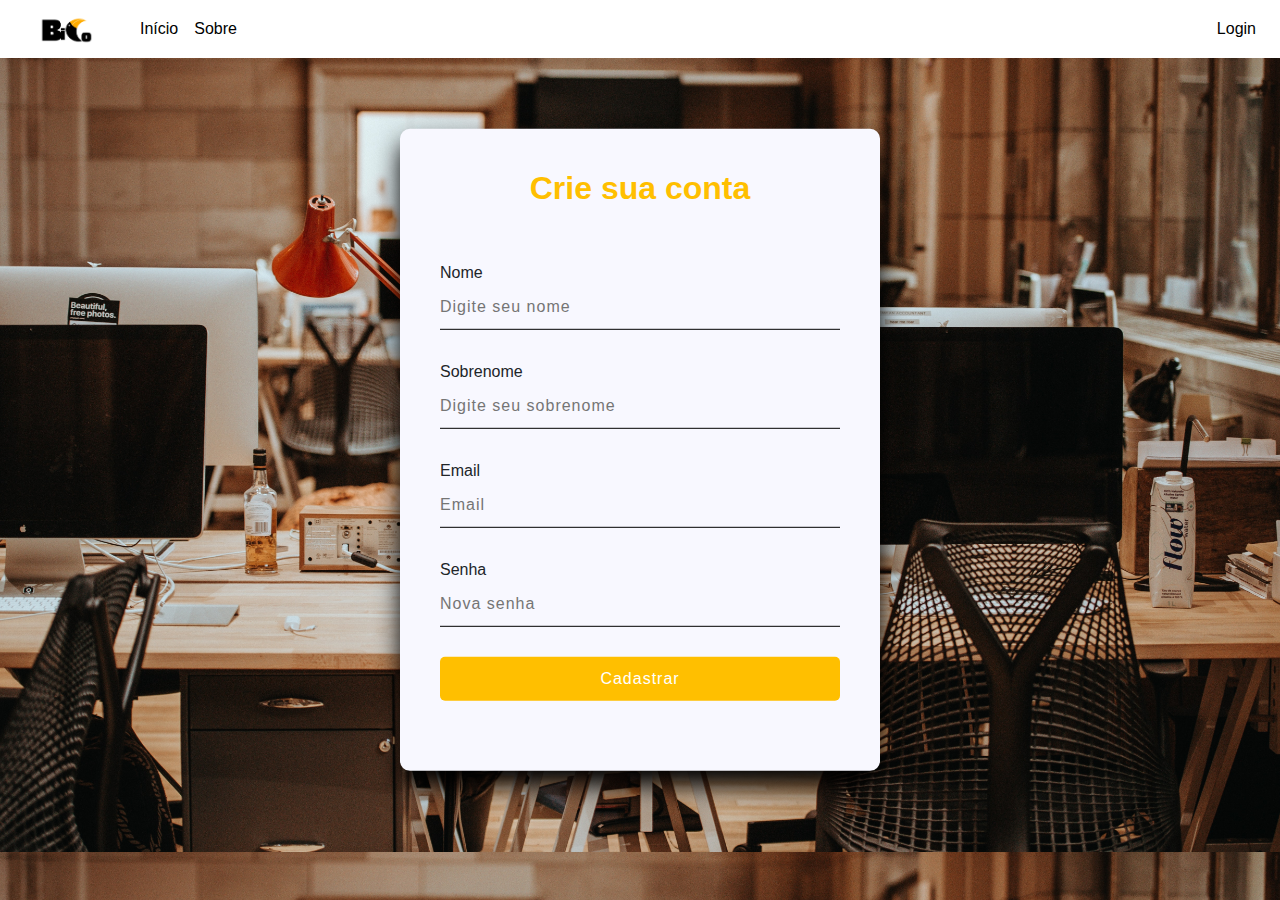
==== Bico.com-master/Bico.com/cadastro.html @ 6fdbecc5 "Add files via upload" ====
<!doctype html>
<html lang="pt-br">
    <link rel="stylesheet" type="text/css" href="css/bootstrap.min.css">
    <link rel="stylesheet" type="text/css" href="css/cadastro-style.css">
       <script
  src="https://code.jquery.com/jquery-3.4.1.js"
  integrity="sha256-WpOohJOqMqqyKL9FccASB9O0KwACQJpFTUBLTYOVvVU="
  crossorigin="anonymous"></script>
     <script src="js/bootstrap.min.js"></script>


    <head>
        <meta charset="utf-8">
        <meta name="viewport" content="width=device-width, initial-scale=1, shrink-to-fit=no">
        <title>Bico.com Cadastre-se</title>
    </head>
    
    <body>
        
            <header>
        <nav class="navbar navbar-expand-lg">   
            <a class="navbar-brand" href="index.html"><img src="css/img/logo.png" width="100" height="30"></a>
              <button class="navbar-toggler" type="button" data-toggle="collapse" data-target="#navbarSupportedContent" aria-controls="navbarSupportedContent" aria-expanded="false" aria-label="Toggle navigation">
                <span class="navbar-toggler-icon"></span>
              </button>
            
            <div class="collapse navbar-collapse" id="navbarSupportedContent">
                <ul class="navbar-nav mr-auto">
                    <li class="nav-item active">
                        <a class="nav-link" href="#">Início <span class="sr-only">(current)</span></a>
                    </li>
                 <li class="nav-item">
                    <a class="nav-link" href="#">Sobre</a>
                 </li>
                </ul>
                
                <ul class="navbar-nav">
                    <li class="nav-item">
                        <a class="nav-link" href="login.html">Login</a>
                    </li>
                
                </ul>
            </div>
           </nav>
           
           </header>
    
           <form>

            <div class="box">

                <h2>Crie sua conta</h2>
        

                <div class="inputBox">

                    <br>

                    <label>Nome</label><br>
                    <input type="text" name="nome" placeholder="Digite seu nome" required=""><br>

                    <label>Sobrenome</label><br>
                    <input type="text" name="sb" placeholder="Digite seu sobrenome" required=""><br>

                    <label>Email</label><br>
                    <input type="email" name="email" placeholder="Email" required=""><br>

                    <label>Senha</label><br>
                    <input type="password" name="senha" placeholder="Nova senha" required=""><br>

                    <input type="submit" name="Cadastrar" value="Cadastrar">

                </div>

            </div>

        </form>
        
        
    
    </body>

    
</html>
---- Bico.com-master/Bico.com/css/cadastro-style.css ----
body{
    margin: 0;
    padding: 0;
    background:url(img/work.jpg);
    background-size: cover;
}

nav{
    background-color: #fff;
}

nav a:hover{
    color: #ffbf00;
}

a{
    color:black;
}


div.box{
	position: absolute;
	top:50%;
	left:50%;
	transform:translate(-50% , -50%);
	width:400px;
	padding: 40px;
	background:rgba(248,248,2550.3);
	box-sizing:content-box;
	box-shadow: 0 15px 25px rgba(0,0,0.5);
	border-radius: 10px;
}

div.box h2{
	font-weight: bold;
	margin:0 0 30px;
	padding:0px;
	color:#ffbf00;
	text-align: center;
	font-family:-apple-system,BlinkMacSystemFont,"Segoe UI",Roboto,"Helvetica Neue",Arial,"Noto Sans",sans-serif,"Apple Color Emoji","Segoe UI Emoji","Segoe UI Symbol","Noto Color Emoji";
}

div.box .inputBox{
	position :relative;
}

div.box .inputBox input{
	width:100%;
	padding: 10px 0;
	font-size: 16px;
	color: black;
	letter-spacing: 1px;
	margin-bottom: 30px;
	border: none;
	border-bottom: 1px solid black;
	outline: none;
	background: transparent;
}

div.box .inputBox label{
	
	position:absolute;
} 

div.box .inputBox input:focus ~ label
div.box .inputBox input:valid ~ label
{
	top: -10px;
	left:0;
	color:ghostwhite;
	font-size:12px;
}

div.box input[type="submit"]{
	background:transparent;
	border:none;
	outline:none;
	color:#fff;
	background:#ffbf00;
	padding:10px 20px;
	cursor:pointer;
	border-radius: 5px;
}
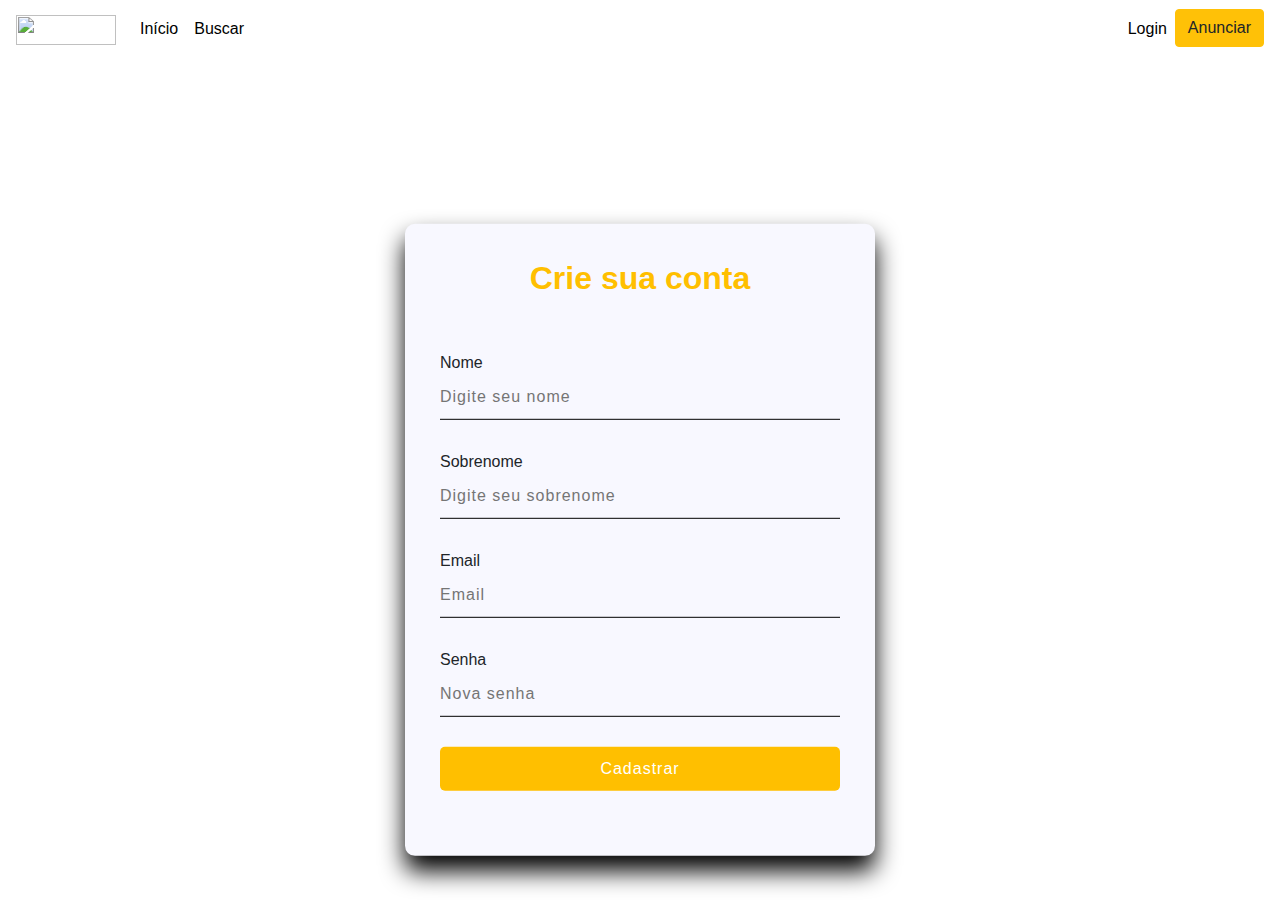
==== commit dd8c194b: "Atualização do front-end do projeto 24/03/2020 14:18" ====
--- a/Bico.com-master/Bico.com/cadastro.html
+++ b/Bico.com-master/Bico.com/cadastro.html
@@ -27,17 +27,22 @@
             <div class="collapse navbar-collapse" id="navbarSupportedContent">
                 <ul class="navbar-nav mr-auto">
                     <li class="nav-item active">
-                        <a class="nav-link" href="#">Início <span class="sr-only">(current)</span></a>
+                        <a class="nav-link" href="inicio.html">Início <span class="sr-only">(current)</span></a>
                     </li>
-                 <li class="nav-item">
-                    <a class="nav-link" href="#">Sobre</a>
-                 </li>
+                        <li class="nav-item">
+                        <a class= "nav-link" href="#">Buscar</a>
+                    </li>
+                 
+                 
                 </ul>
                 
                 <ul class="navbar-nav">
                     <li class="nav-item">
                         <a class="nav-link" href="login.html">Login</a>
                     </li>
+                     <li class="nav-item">
+                   <button type="button" class="btn btn-warning" href="#">Anunciar</button>
+                 </li>
                 
                 </ul>
             </div>
--- a/Bico.com-master/Bico.com/css/cadastro-style.css
+++ b/Bico.com-master/Bico.com/css/cadastro-style.css
@@ -20,11 +20,11 @@
 
 div.box{
 	position: absolute;
-	top:50%;
+	top:60%;
 	left:50%;
 	transform:translate(-50% , -50%);
 	width:400px;
-	padding: 40px;
+	padding: 35px;
 	background:rgba(248,248,2550.3);
 	box-sizing:content-box;
 	box-shadow: 0 15px 25px rgba(0,0,0.5);
